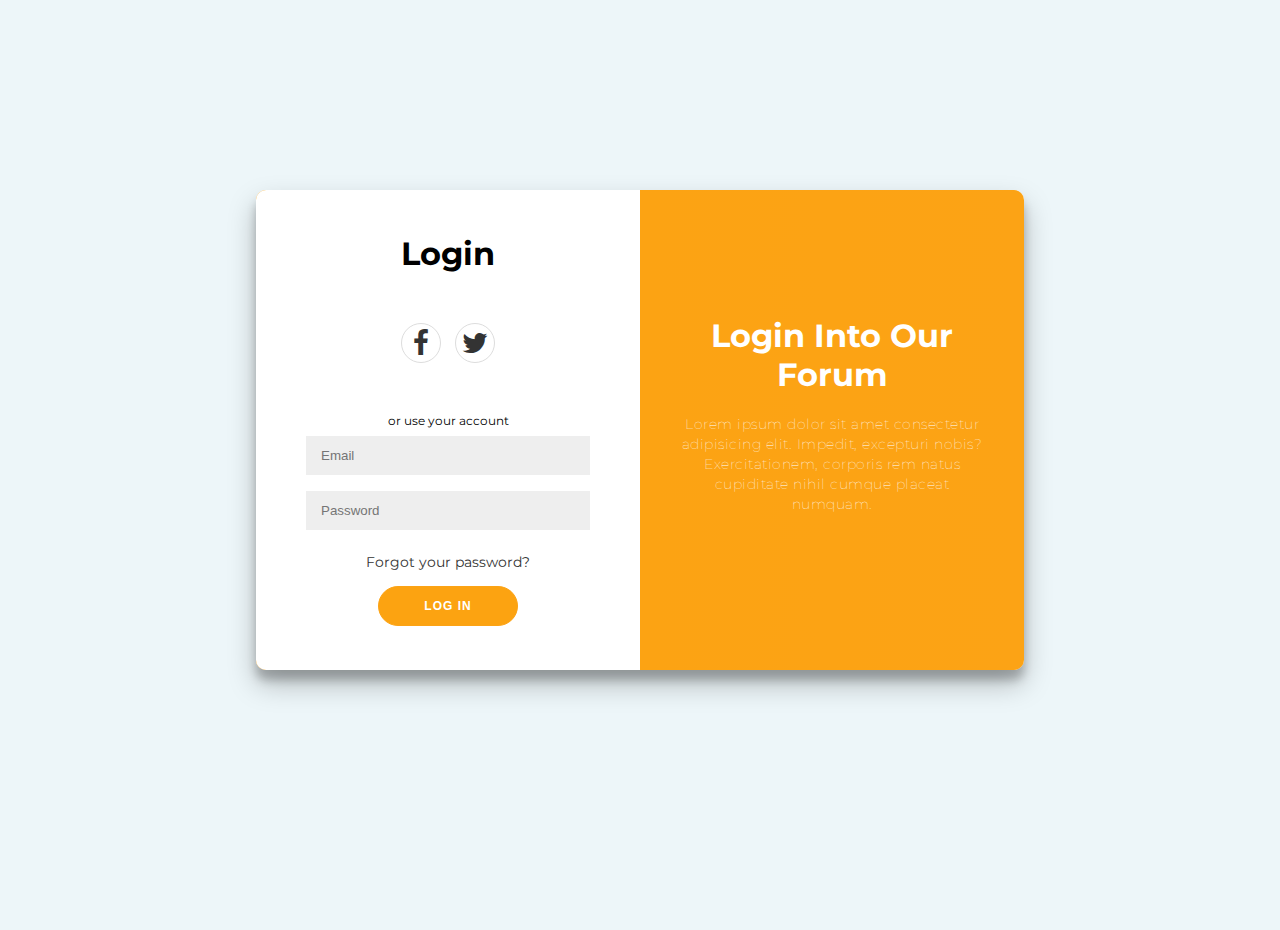
==== login.html @ 6d3a0e05 "Add files via upload" ====
<!DOCTYPE html>
<html>
<head>
	<link rel="stylesheet" href="login.css">
	<link rel="stylesheet" href="https://cdnjs.cloudflare.com/ajax/libs/font-awesome/4.7.0/css/font-awesome.min.css">
	<title>Login Form</title>
</head>
<body>
	<div class="container" id="container">
		<div class="form-container log-in-container">
			<form action="#">
				<h1>Login</h1>
				<div class="social-container">
					<a href="#" class="social"><i class="fa fa-facebook fa-2x"></i></a>
					<a href="#" class="social"><i class="fab fa fa-twitter fa-2x"></i></a>
				</div>
				<span>or use your account</span>
				<input type="email" placeholder="Email" />
				<input type="password" placeholder="Password" />
				<a href="#">Forgot your password?</a>
				<button>Log In</button>
			</form>
		</div>
		<div class="overlay-container">
			<div class="overlay">
				<div class="overlay-panel overlay-right">
					<h1>Login Into Our Forum</h1>
					<p>Lorem ipsum dolor sit amet consectetur adipisicing elit. Impedit, excepturi nobis? Exercitationem, corporis rem natus cupiditate nihil cumque placeat numquam.</p>
				</div>
			</div>
		</div>
	</div>
</body>
</html>
---- login.css ----
@import url('https://fonts.googleapis.com/css?family=Montserrat:400,800');

* {
	box-sizing: border-box;
}

body {
	background: #edf6f9;
	display: flex;
	justify-content: center;
	align-items: center;
	flex-direction: column;
	font-family: 'Montserrat', sans-serif;
	height: 100vh;
	margin: -20px 0 50px;
}

h1 {
	font-weight: bold;
	margin: 0;
}

p {
	font-size: 14px;
	font-weight: 100;
	line-height: 20px;
	letter-spacing: 0.5px;
	margin: 20px 0 30px;
}

span {
	font-size: 12px;
}

a {
	color: #333;
	font-size: 14px;
	text-decoration: none;
	margin: 15px 0;
}

button {
	border-radius: 20px;
	border: 1px solid #fca315;
	background-color: #fca311;
	color: #FFFFFF;
	font-size: 12px;
	font-weight: bold;
	padding: 12px 45px;
	letter-spacing: 1px;
	text-transform: uppercase;
	transition: transform 80ms ease-in;
}

form {
	background-color: #FFFFFF;
	display: flex;
	align-items: center;
	justify-content: center;
	flex-direction: column;
	padding: 0 50px;
	height: 100%;
	text-align: center;
}

input {
	background-color: #eee;
	border: none;
	padding: 12px 15px;
	margin: 8px 0;
	width: 100%;
}

.container {
	background-color: #fff;
	border-radius: 10px;
  	box-shadow: 0 14px 28px rgba(0,0,0,0.25), 0 10px 10px rgba(0,0,0,0.22);
	position: relative;
	overflow: hidden;
	width: 768px;
	max-width: 100%;
	min-height: 480px;
}

.form-container {
	position: absolute;
	top: 0;
	height: 100%;
}

.log-in-container {
	left: 0;
	width: 50%;
	z-index: 2;
}


.overlay-container {
	position: absolute;
	top: 0;
	left: 50%;
	width: 50%;
	height: 100%;
}


.overlay {
	background: #fca311;
	background: -webkit-linear-gradient(to right, #fca311, #fca315);
	background: linear-gradient(to right, #fca311, #fca315);
	background-repeat: no-repeat;
	background-size: cover;
	background-position: 0 0;
	color: #FFFFFF;
	position: relative;
	left: -100%;
	height: 100%;
	width: 200%;
}

.overlay-panel {
	position: absolute;
	display: flex;
	align-items: center;
	justify-content: center;
	flex-direction: column;
	padding: 0 40px;
	text-align: center;
	top: 0;
	height: 100%;
	width: 50%;
}


.overlay-right {
	right: 0;
}


.social-container {
	margin: 50px 0;
}

.social-container a {
	border: 1px solid #DDDDDD;
	border-radius: 50%;
	display: inline-flex;
	justify-content: center;
	align-items: center;
	margin: 0 5px;
	height: 40px;
	width: 40px;
}
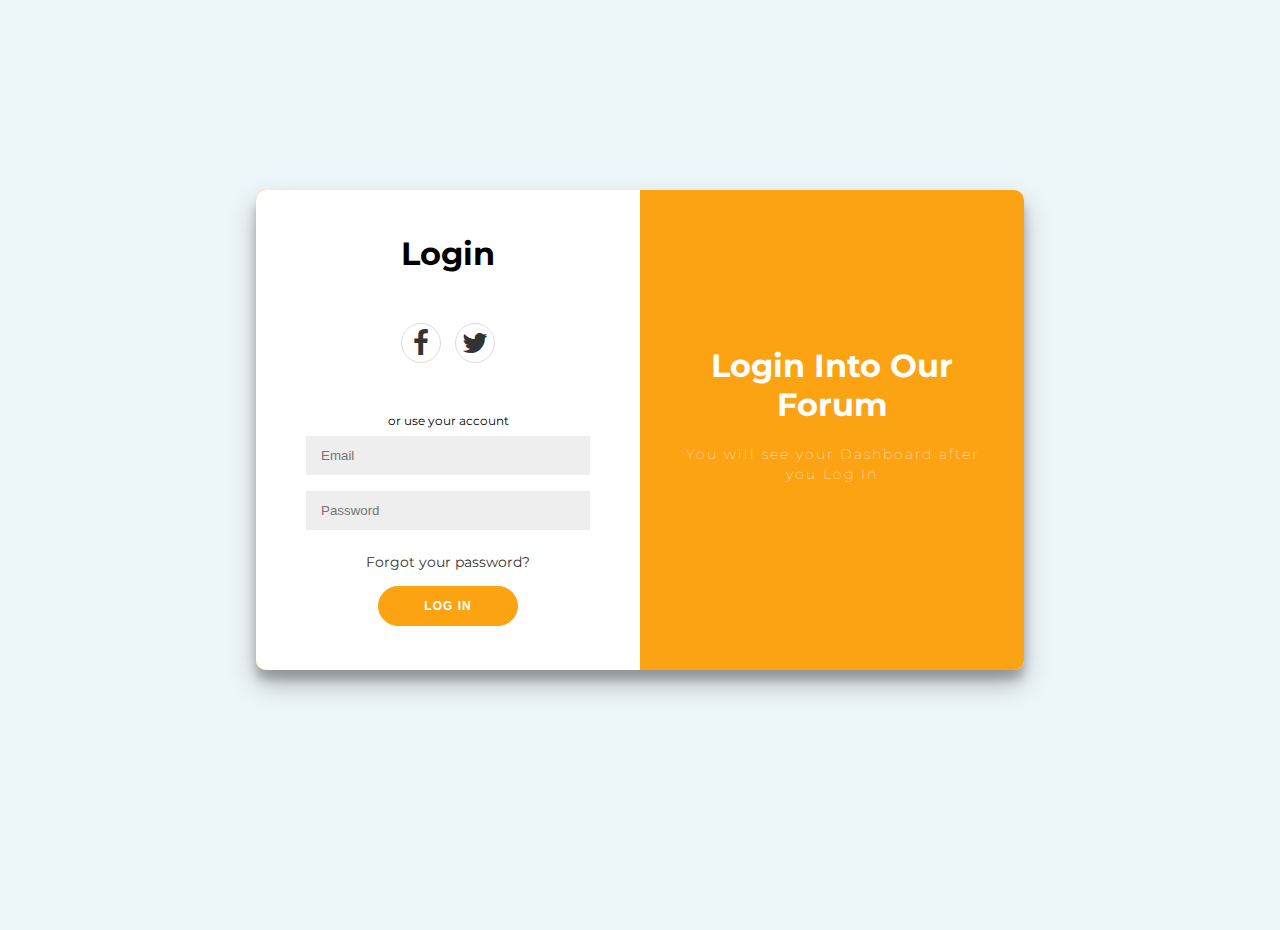
==== commit e997fab8: "Update login.html" ====
--- a/login.html
+++ b/login.html
@@ -25,10 +25,10 @@
 			<div class="overlay">
 				<div class="overlay-panel overlay-right">
 					<h1>Login Into Our Forum</h1>
-					<p>Lorem ipsum dolor sit amet consectetur adipisicing elit. Impedit, excepturi nobis? Exercitationem, corporis rem natus cupiditate nihil cumque placeat numquam.</p>
+					<p>You will see your Dashboard after you Log In</p>
 				</div>
 			</div>
 		</div>
 	</div>
 </body>
-</html>+</html>
--- a/login.css
+++ b/login.css
@@ -136,6 +136,10 @@
 	right: 0;
 }
 
+.overlay-right p {
+	letter-spacing: 2px;
+}
+
 
 .social-container {
 	margin: 50px 0;
@@ -150,4 +154,4 @@
 	margin: 0 5px;
 	height: 40px;
 	width: 40px;
-}+}
